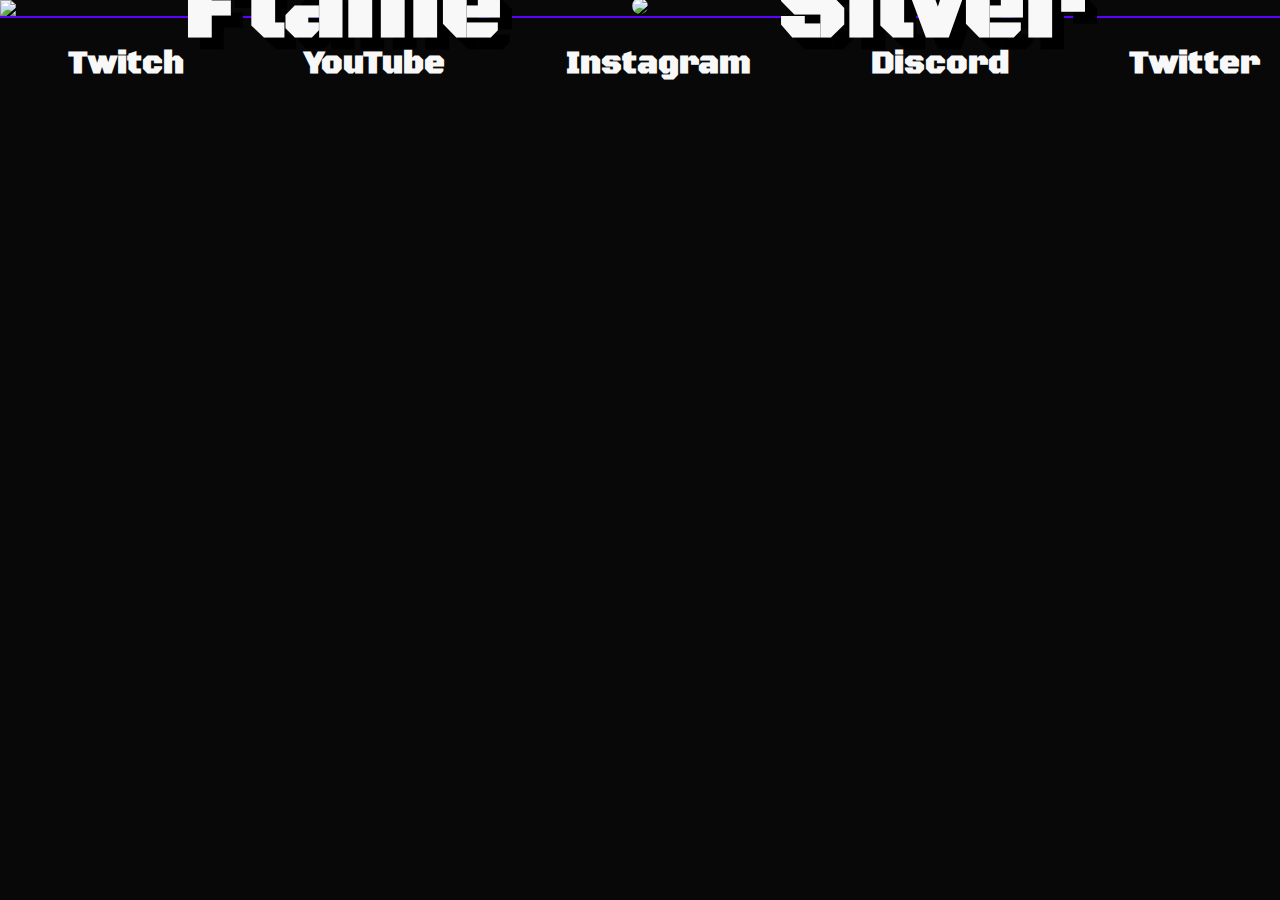
==== index.html @ b85b8277 "Add files via upload" ====
<!DOCTYPE html>
<html>
<head>
  <link rel="stylesheet" type="text/css" href="styleSheet.css">
  <title>FlameSilver - Links</title>
</head>

<body>
  <div class="wrapper">

    <div class="banner">
      <img src="images/cover.jpg" id="cover"></img>
      <div class="logoDiv"><img src="images/logo.png" id="logo"></img></div>
      <div class="logoName" id="name1"><h1>Flame</h1></div>
      <div class="logoName" id="name2"><h1>Silver</h1></div>
    </div>

    <ul class="linkList">
      <li id="twitch"><a href="https://twitch.tv/flamesilverx" target="_blank"><h1 class="hLink">Twitch</h1></a></li>
      <li id="youTube"><a href="https://www.youtube.com/user/xXFlameSilverXx" target="_blank"><h1 class="hLink">YouTube</h1></a></li>
      <li id="instagram"><a href="https://instagram.com/flamesilverx" target="_blank"><h1 class="hLink">Instagram</h1></a></li>
      <li id="discord"><a href="https://discord.gg/jdPeAHR" target="_blank"><h1 class="hLink">Discord</h1></a></li>
      <li id="twitter"><a href="https://twitter.com/FlameSilverX" target="_blank"><h1 class="hLink">Twitter</h1></a></li>
    </ul>

  </div>
</body>
</html>
---- styleSheet.css ----
@import url('https://fonts.googleapis.com/css?family=Black+Ops+One&display=swap');

body {
	background: none repeat scroll 0 0 #080808;
	margin:0px;
	padding:0px;
	color: #F8F8F8;

}

h1 {
	font-family: "Black Ops One";
	margin: 5px 0px 5px 0px;
}

p {
	padding-left: 20px;
}

a {
	color: inherit;
	text-decoration: none;
}

@media screen and (min-width: 1000px) {
	a {
		transition: text-shadow .3s;
	}
	a:hover {
		text-shadow: 0em .25em .3em #01ff5a;
	}
}


li {
	margin: 0;
	padding: 5px 0 5px 48px;
	list-style: none;
	background-repeat: no-repeat;
	background-position: left center;
	background-size: 40px;
}

/*Class Styles*/

	/*Banner Styles*/
		.banner {
		  position: relative;
		  text-align: center;
		  width: 100%;
		  margin: 0;
		  display: flex;
			border-bottom: 2px solid #5a01ff;
		}

		.logoDiv {
		  position: absolute;
		  width: 40%;
		  top: 50%;
		  left: 50%;
		  margin-right: -50%;
		  transform: translate(-50%, -50%);
		}

		.logoName{
		  position: absolute;
		  padding: 0px 10px 0px 10px;
		  font-size: 3em;
			text-shadow: .25em .25em black;
		  top: 50%;

		}
	/*END Banner Styles*/

	/*Link Styles*/
		.linkList {
			list-style: none;
			padding: 20px 40px 0px 40px;
			display: flex;
			justify-content: space-between;
		}

		.hLink {
			font-size: 3em;
		}
	/*END Link Styles*/

/*END Class Styles*/

/*ID Styles*/

	/*Banner Styles*/
		#cover {
		  position: relative;
		  width: 100%;
		}

		#logo {
		  postion: relative;
		  width: 40%;
		  border-radius: 50%;
		}

		#name1 {
		  left: 40%;
		  transform: translate(-100%, -50%);
		}

		#name2 {
		  left: 60%;
		  transform: translate(0%, -50%);
		}
	/*END Banner Styles*/


	#twitch {
		background-image: url("images/twitch.png");
		flex: 1;
		flex-basis: 0;
		flex-grow: 0;
	}

	#youTube {
		background-image: url("images/youtube.png");
		flex-grow: 0;
		flex-shrink: 10;
	}

	#instagram {
		background-image: url("images/instagram.png");
		flex-grow: 0;
	}

	#discord {
		background-image: url("images/discord.png");
		flex-grow: 0;
	}

	#twitter {
		background-image: url("images/twitter.png");
		flex-grow: 0;
	}
/*END ID Styles*/

@media screen and (max-width: 1500px) {
	.hLink {
		font-size: 2em;
	}

	.linkList {
		padding: 0px 20px 0px 20px;
	}
}

@media screen and (max-width: 1000px) {
	.hLink {
		font-size: 3em;
	}

	.linkList {
		flex-direction: column;
		align-items: center;
	}
	.logoName {
		font-size: 1em;
	}
	a {
		text-shadow: .25em .25em .3em #01ff5a;
	}
}

@media screen and (min-width: 650px) and (max-width: 1000px) {
	.logoName {
		font-size: 2em;
	}
	.hLink {
		font-size: 5em;
	}
}
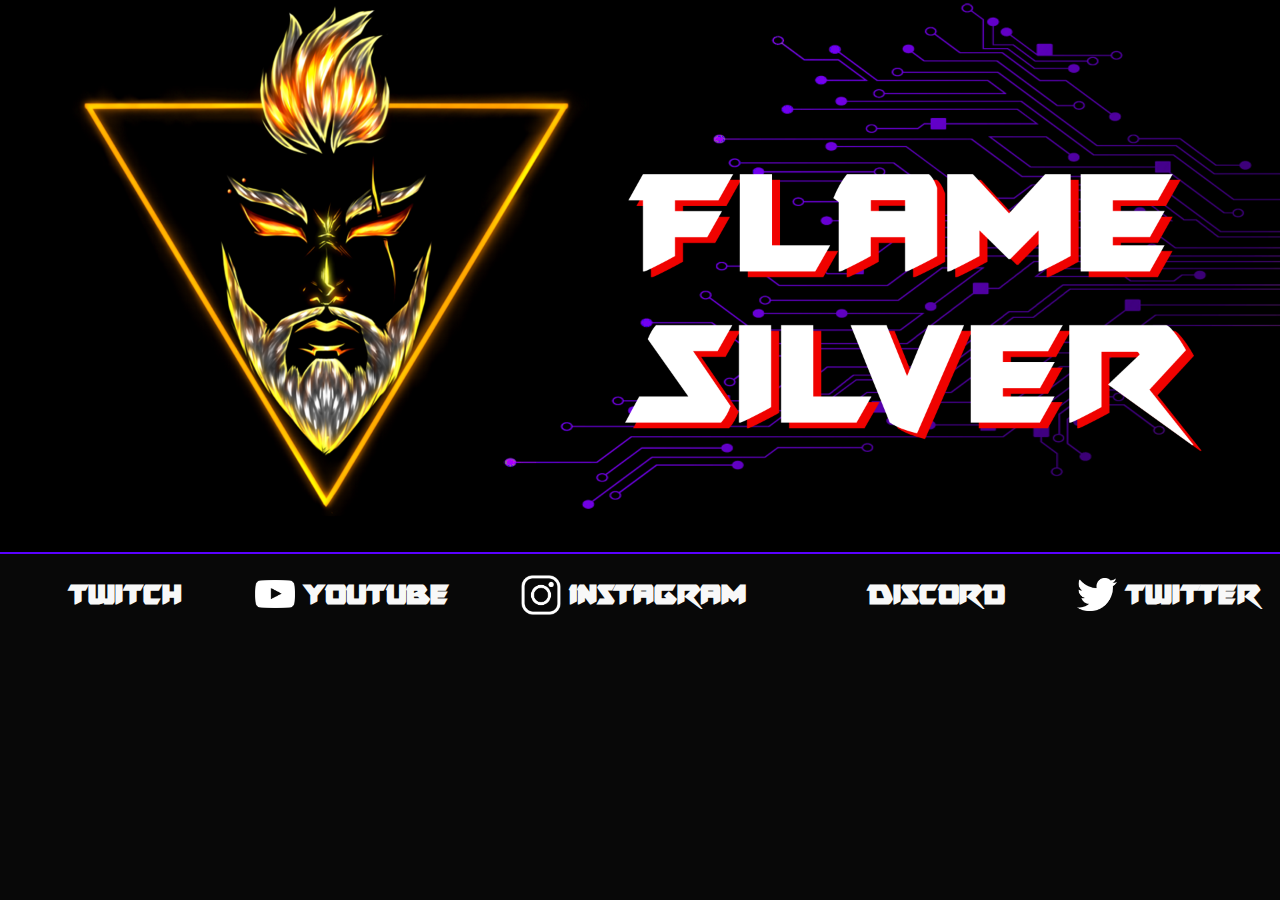
==== commit 0ce0a3de: "Add files via upload" ====
--- a/index.html
+++ b/index.html
@@ -9,10 +9,7 @@
   <div class="wrapper">
 
     <div class="banner">
-      <img src="images/cover.jpg" id="cover"></img>
-      <div class="logoDiv"><img src="images/logo.png" id="logo"></img></div>
-      <div class="logoName" id="name1"><h1>Flame</h1></div>
-      <div class="logoName" id="name2"><h1>Silver</h1></div>
+      <img src="images/cover.png" id="cover"></img>
     </div>
 
     <ul class="linkList">
--- a/styleSheet.css
+++ b/styleSheet.css
@@ -1,4 +1,7 @@
-@import url('https://fonts.googleapis.com/css?family=Black+Ops+One&display=swap');
+@font-face{
+	font-family: 'skirmisher';
+	src: url('skirmisher.ttf') format('truetype');
+}
 
 body {
 	background: none repeat scroll 0 0 #080808;
@@ -9,7 +12,7 @@
 }
 
 h1 {
-	font-family: "Black Ops One";
+	font-family: "skirmisher";
 	margin: 5px 0px 5px 0px;
 }
 
@@ -20,15 +23,11 @@
 a {
 	color: inherit;
 	text-decoration: none;
+	transition: text-shadow .3s;
 }
 
-@media screen and (min-width: 1000px) {
-	a {
-		transition: text-shadow .3s;
-	}
-	a:hover {
-		text-shadow: 0em .25em .3em #01ff5a;
-	}
+a:hover {
+	text-shadow: 0em .4em .3em #f00200;
 }
 
 
@@ -121,13 +120,13 @@
 	}
 
 	#youTube {
-		background-image: url("images/youtube.png");
+		background-image: url("images/you.png");
 		flex-grow: 0;
 		flex-shrink: 10;
 	}
 
 	#instagram {
-		background-image: url("images/instagram.png");
+		background-image: url("images/gram.png");
 		flex-grow: 0;
 	}
 
@@ -137,7 +136,7 @@
 	}
 
 	#twitter {
-		background-image: url("images/twitter.png");
+		background-image: url("images/twit.png");
 		flex-grow: 0;
 	}
 /*END ID Styles*/
@@ -164,9 +163,6 @@
 	.logoName {
 		font-size: 1em;
 	}
-	a {
-		text-shadow: .25em .25em .3em #01ff5a;
-	}
 }
 
 @media screen and (min-width: 650px) and (max-width: 1000px) {
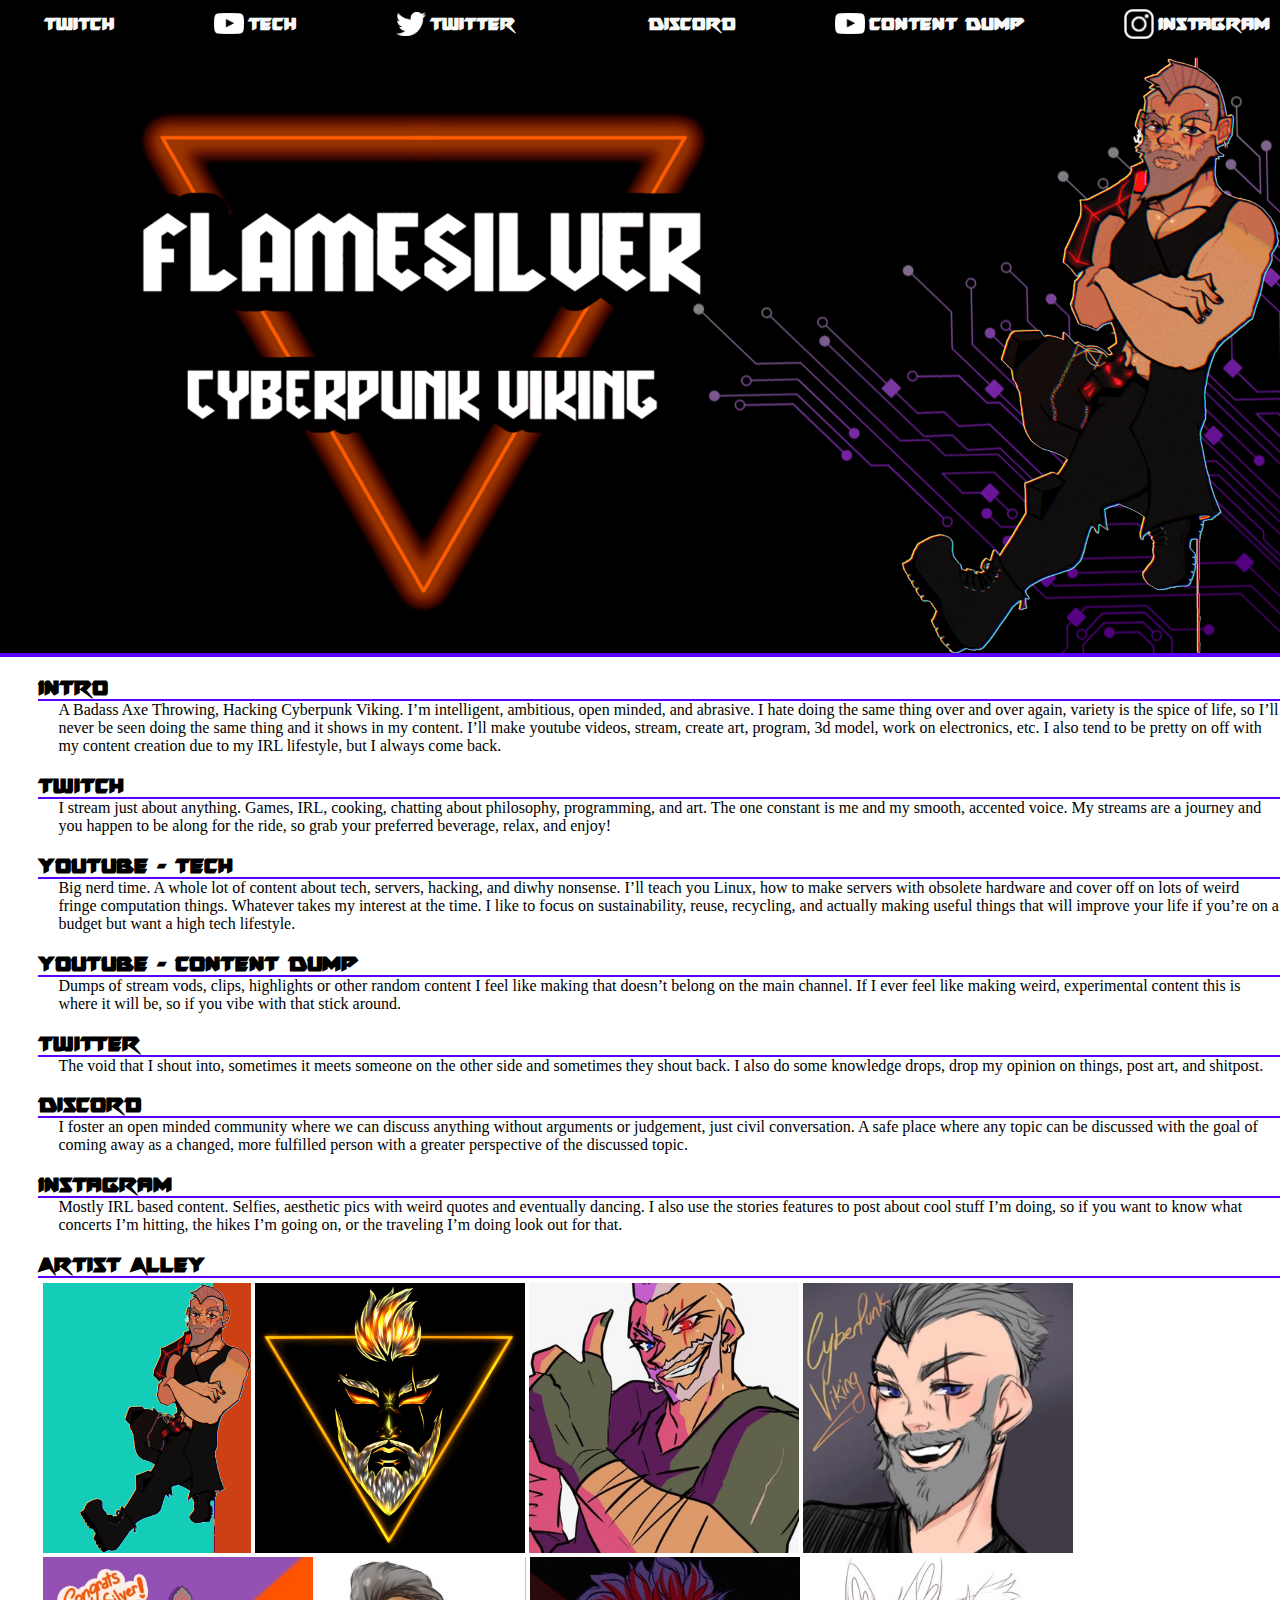
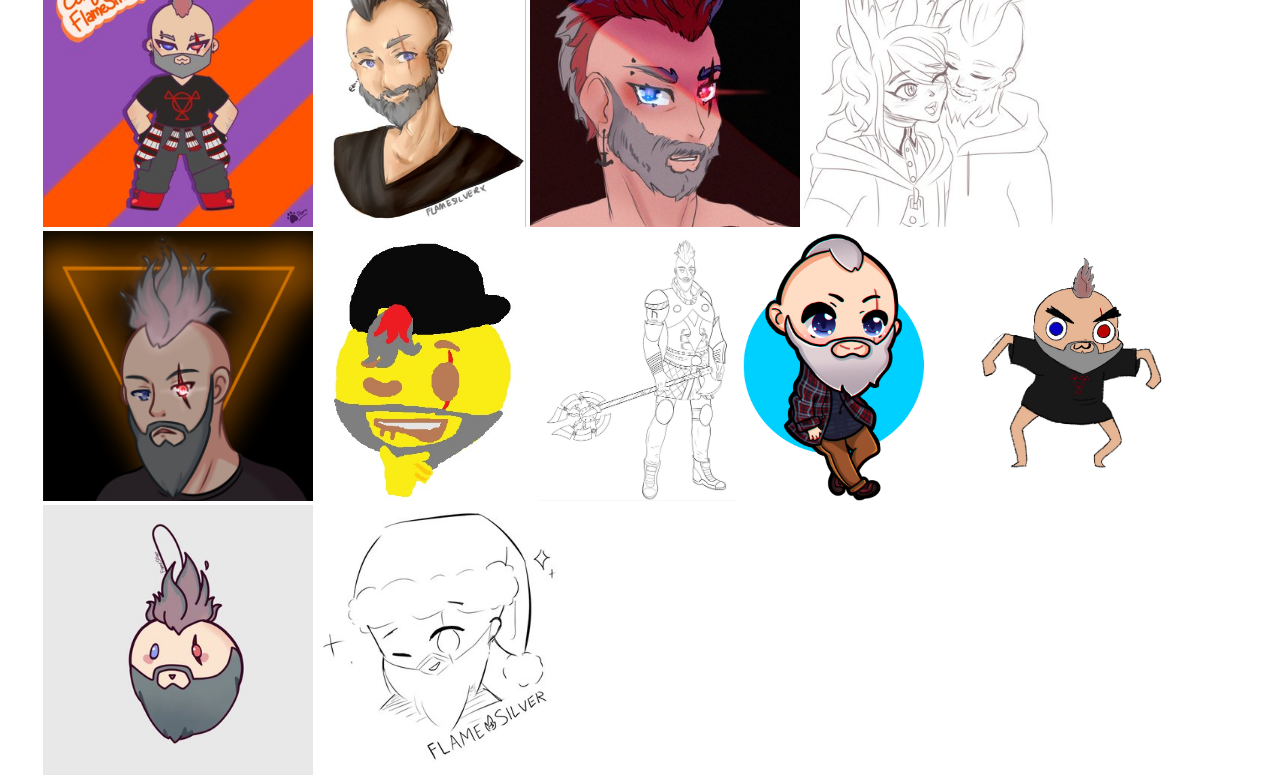
==== commit 8ee3ab22: "Add files via upload" ====
--- a/index.html
+++ b/index.html
@@ -1,25 +1,128 @@
-<!DOCTYPE html>
-<html>
 <head>
-  <link rel="stylesheet" type="text/css" href="styleSheet.css">
-  <title>FlameSilver - Links</title>
+    <link rel="stylesheet" type="text/css" href="styleSheet.css">
+    <script type="text/javascript">
+        (function(a,b){if(/(android|bb\d+|meego).+mobile|avantgo|bada\/|blackberry|blazer|compal|elaine|fennec|hiptop|iemobile|ip(hone|od)|iris|kindle|lge |maemo|midp|mmp|mobile.+firefox|netfront|opera m(ob|in)i|palm( os)?|phone|p(ixi|re)\/|plucker|pocket|psp|series(4|6)0|symbian|treo|up\.(browser|link)|vodafone|wap|windows ce|xda|xiino/i.test(a)||/1207|6310|6590|3gso|4thp|50[1-6]i|770s|802s|a wa|abac|ac(er|oo|s\-)|ai(ko|rn)|al(av|ca|co)|amoi|an(ex|ny|yw)|aptu|ar(ch|go)|as(te|us)|attw|au(di|\-m|r |s )|avan|be(ck|ll|nq)|bi(lb|rd)|bl(ac|az)|br(e|v)w|bumb|bw\-(n|u)|c55\/|capi|ccwa|cdm\-|cell|chtm|cldc|cmd\-|co(mp|nd)|craw|da(it|ll|ng)|dbte|dc\-s|devi|dica|dmob|do(c|p)o|ds(12|\-d)|el(49|ai)|em(l2|ul)|er(ic|k0)|esl8|ez([4-7]0|os|wa|ze)|fetc|fly(\-|_)|g1 u|g560|gene|gf\-5|g\-mo|go(\.w|od)|gr(ad|un)|haie|hcit|hd\-(m|p|t)|hei\-|hi(pt|ta)|hp( i|ip)|hs\-c|ht(c(\-| |_|a|g|p|s|t)|tp)|hu(aw|tc)|i\-(20|go|ma)|i230|iac( |\-|\/)|ibro|idea|ig01|ikom|im1k|inno|ipaq|iris|ja(t|v)a|jbro|jemu|jigs|kddi|keji|kgt( |\/)|klon|kpt |kwc\-|kyo(c|k)|le(no|xi)|lg( g|\/(k|l|u)|50|54|\-[a-w])|libw|lynx|m1\-w|m3ga|m50\/|ma(te|ui|xo)|mc(01|21|ca)|m\-cr|me(rc|ri)|mi(o8|oa|ts)|mmef|mo(01|02|bi|de|do|t(\-| |o|v)|zz)|mt(50|p1|v )|mwbp|mywa|n10[0-2]|n20[2-3]|n30(0|2)|n50(0|2|5)|n7(0(0|1)|10)|ne((c|m)\-|on|tf|wf|wg|wt)|nok(6|i)|nzph|o2im|op(ti|wv)|oran|owg1|p800|pan(a|d|t)|pdxg|pg(13|\-([1-8]|c))|phil|pire|pl(ay|uc)|pn\-2|po(ck|rt|se)|prox|psio|pt\-g|qa\-a|qc(07|12|21|32|60|\-[2-7]|i\-)|qtek|r380|r600|raks|rim9|ro(ve|zo)|s55\/|sa(ge|ma|mm|ms|ny|va)|sc(01|h\-|oo|p\-)|sdk\/|se(c(\-|0|1)|47|mc|nd|ri)|sgh\-|shar|sie(\-|m)|sk\-0|sl(45|id)|sm(al|ar|b3|it|t5)|so(ft|ny)|sp(01|h\-|v\-|v )|sy(01|mb)|t2(18|50)|t6(00|10|18)|ta(gt|lk)|tcl\-|tdg\-|tel(i|m)|tim\-|t\-mo|to(pl|sh)|ts(70|m\-|m3|m5)|tx\-9|up(\.b|g1|si)|utst|v400|v750|veri|vi(rg|te)|vk(40|5[0-3]|\-v)|vm40|voda|vulc|vx(52|53|60|61|70|80|81|83|85|98)|w3c(\-| )|webc|whit|wi(g |nc|nw)|wmlb|wonu|x700|yas\-|your|zeto|zte\-/i.test(a.substr(0,4)))window.location=b})(navigator.userAgent||navigator.vendor||window.opera,'mobile.html');
+
+        let carouselStates = [];
+
+        function initCarousel(carousel) {
+          let carInd = carouselStates.length;
+
+          var modal = carousel.getElementsByClassName('modal')[0];
+          var modalContent = modal.getElementsByClassName('modal-content')[0];
+
+          var imgs = carousel.getElementsByClassName('preview-img');
+          var modalImg = modal.getElementsByClassName("modal-img")[0];
+          var captionText = modal.getElementsByClassName("caption")[0];
+          carouselStates.push({"imgInd": 0, "imgs": imgs});
+
+          for(var j = 0; j < imgs.length; j++) {
+            let tmpSrc = imgs[j].src;
+            let tmpAlt = imgs[j].alt;
+            let tmp = j;
+            imgs[j].onclick = function() {
+              document.getElementsByTagName("body")[0].style.overflow = "hidden";
+              carouselStates[carInd].imgInd = tmp;
+              modalImg.src = tmpSrc;
+              captionText.innerHTML = tmpAlt;
+              modal.style.display = "flex";
+          }
+          }
+
+          var left = modal.getElementsByClassName("left")[0];
+          var right = modal.getElementsByClassName("right")[0];
+
+          // When the user clicks on <span> (x), close the modal
+          modalContent.onclick = function() {
+            document.getElementsByTagName("body")[0].style.overflow = "auto";
+            modal.style.display = "none";
+          };
+
+          left.onclick = function() {
+            let { imgInd, imgs } = carouselStates[carInd];
+            if(--imgInd < 0)
+              imgInd = imgs.length - 1;
+            modalImg.src = imgs[imgInd].src;
+            captionText.innerHTML = imgs[imgInd].alt;
+            carouselStates[carInd].imgInd = imgInd;
+          }
+
+          right.onclick = function() {
+            let { imgInd, imgs } = carouselStates[carInd];
+            if(++imgInd >= imgs.length)
+              imgInd = 0;
+            modalImg.src = imgs[imgInd].src;
+            captionText.innerHTML = imgs[imgInd].alt;
+            carouselStates[carInd].imgInd = imgInd;
+          }
+          return carInd;
+        }
+
+
+        window.onload = function() { // add window.onload here and set it euqal to a function
+          let carousels = document.getElementsByClassName("carousel");
+          for(var i = 0; i < carousels.length; i++) {
+            initCarousel(carousels[i]);
+          }
+        }
+    </script>
+    <link rel="icon" href="images/icon.png">
+    <title>FlameSilver</title>
+    <meta name="description" content="Twitch TV and YouTube content creator, vibing, playing with cool tech, and occasionally getting a little philosophical and having thought provoking conversations.">
+    <meta name="keywords" content="twitch, youtube, technology, streamers, flamesilver, flamesilverx, flame, silver, tech support, podcast, linux, games, viking, digital">
 </head>
 
 <body>
-  <div class="wrapper">
+    <ul class="linkList">
+      <li id="twitch"><a href="https://twitch.tv/flamesilverx" target="_blank"><h1 class="hLink">Twitch</h1></a></li>
+      <li id="youTube"><a href="https://www.youtube.com/user/xXFlameSilverXx" target="_blank"><h1 class="hLink">Tech</h1></a></li>
+      <li id="twitter"><a href="https://twitter.com/FlameSilver" target="_blank"><h1 class="hLink">Twitter</h1></a></li>
+      <li id="discord"><a href="https://discord.gg/jdPeAHR" target="_blank"><h1 class="hLink">Discord</h1></a></li>
+      <li id="youTube"><a href="https://www.youtube.com/user/xXFlameSilverXx" target="_blank"><h1 class="hLink">Content Dump</h1></a></li>
+      <li id="instagram"><a href="https://instagram.com/flamesilverx" target="_blank"><h1 class="hLink">Instagram</h1></a></li>
+    </ul>
+
 
     <div class="banner">
-      <img src="images/cover.png" id="cover"></img>
+      <img id="cover" src="images/banner.png"></img>
     </div>
 
-    <ul class="linkList">
-      <li id="twitch"><a href="https://twitch.tv/flamesilverx" target="_blank"><h1 class="hLink">Twitch</h1></a></li>
-      <li id="youTube"><a href="https://www.youtube.com/user/xXFlameSilverXx" target="_blank"><h1 class="hLink">YouTube</h1></a></li>
-      <li id="instagram"><a href="https://instagram.com/flamesilverx" target="_blank"><h1 class="hLink">Instagram</h1></a></li>
-      <li id="discord"><a href="https://discord.gg/jdPeAHR" target="_blank"><h1 class="hLink">Discord</h1></a></li>
-      <li id="twitter"><a href="https://twitter.com/FlameSilverX" target="_blank"><h1 class="hLink">Twitter</h1></a></li>
-    </ul>
 
-  </div>
+    <div class="content">
+        <h2>Intro</h2><p>A Badass Axe Throwing, Hacking Cyberpunk Viking. I’m intelligent, ambitious, open minded, and abrasive. I hate doing the same thing over and over again, variety is the spice of life, so I’ll never be seen doing the same thing and it shows in my content. I’ll make youtube videos, stream, create art, program, 3d model, work on electronics, etc. I also tend to be pretty on off with my content creation due to my IRL lifestyle, but I always come back.</p>
+        <h2>Twitch</h2><p>I stream just about anything. Games, IRL, cooking, chatting about philosophy, programming, and art. The one constant is me and my smooth, accented voice. My streams are a journey and you happen to be along for the ride, so grab your preferred beverage, relax, and enjoy!</p>
+        <h2>Youtube - Tech</h2><p>Big nerd time. A whole lot of content about tech, servers, hacking, and diwhy nonsense. I’ll teach you Linux, how to make servers with obsolete hardware and cover off on lots of weird fringe computation things. Whatever takes my interest at the time. I like to focus on sustainability, reuse, recycling, and actually making useful things that will improve your life if you’re on a budget but want a high tech lifestyle.</p>
+        <h2>Youtube - Content Dump</h2><p>Dumps of stream vods, clips, highlights or other random content I feel like making that doesn’t belong on the main channel. If I ever feel like making weird, experimental content this is where it will be, so if you vibe with that stick around.</p>
+        <h2>Twitter</h2><p>The void that I shout into, sometimes it meets someone on the other side and sometimes they shout back. I also do some knowledge drops, drop my opinion on things, post art, and shitpost. </p>
+        <h2>Discord</h2><p>I foster an open minded community where we can discuss anything without arguments or judgement, just civil conversation. A safe place where any topic can be discussed with the goal of coming away as a changed, more fulfilled person with a greater perspective of the discussed topic.</p>
+        <h2>Instagram</h2><p>Mostly IRL based content. Selfies, aesthetic pics with weird quotes and eventually dancing. I also use the stories features to post about cool stuff I’m doing, so if you want to know what concerts I’m hitting, the hikes I’m going on, or the traveling I’m doing look out for that.
+</p>
+        <h2>Artist Alley</h2>
+
+            <div class="carousel" style="">
+
+              <img class="preview-img" src="images/ArtAlley/walllean.png" alt="<a href=https://twitter.com/StarryArt__/ target=_blank>@StarryArt__</a>"/>
+              <img class="preview-img" src="images/ArtAlley/LevoBG.png" alt="<a href=https://twitter.com/Levenris/ target=_blank>@Levenris</a>"/>
+              <img class="preview-img" src="images/ArtAlley/thumbsup.jpg" alt="<a href=https://twitter.com/ZSA206/ target=_blank>@ZSA206</a>"/>
+              <img class="preview-img" src="images/ArtAlley/sidelookcalm.jpg" alt="<a href=https://twitter.com/AngryTas/ target=_blank>@AngryTas</a>"/>
+              <img class="preview-img" src="images/ArtAlley/darichibi.jpg" alt="<a href=https://twitter.com/DariRuuPom/ target=_blank>@DariRuuPom</a>"/>
+              <img class="preview-img" src="images/ArtAlley/fern.jpg" alt="<a href=https://twitter.com/Fern_Airesu/ target=_blank>@Fern_Airesu</a>"/>
+              <img class="preview-img" src="images/ArtAlley/sidelookhalfangry.jpg" alt="<a href=https://twitter.com/YashaOni_VT/ target=_blank>@YashaOni_VT</a>"/>
+              <img class="preview-img" src="images/ArtAlley/dashi&flame.jpg" alt="<a href=https://twitter.com/DashiPants/ target=_blank>@DashiPants</a>"/>
+              <img class="preview-img" src="images/ArtAlley/mugshotfx.png" alt="<a href=https://twitter.com/grimmlinng/ target=_blank>@grimmlinng</a>"/>
+              <img class="preview-img" src="images/ArtAlley/fluckboisilver.jpg" alt="<a href=https://twitter.com/DariRuuPom/ target=_blank>@DariRuuPom</a>"/>
+              <img class="preview-img" src="images/ArtAlley/battlemode.jpg" alt="<a href=https://twitter.com/InfernoNeko/ target=_blank>@InfernoNeko</a>"/>
+              <img class="preview-img" src="images/ArtAlley/chibibluewhite.png" alt="<a href=https://twitter.com/Seirenna/ target=_blank>@Seirenna</a>"/>
+              <img class="preview-img" src="images/ArtAlley/gremlin.jpg" alt="<a href=https://twitter.com/zia_vt/ target=_blank>@zia_vt</a>"/>
+              <img class="preview-img" src="images/ArtAlley/keychain.jpg" alt="<a href=https://twitter.com/DariRuuPom/ target=_blank>@DariRuuPom</a>"/>
+              <img class="preview-img" src="images/ArtAlley/santa.jpg" alt="<a href=https://twitter.com/AureaTsukai/ target=_blank>@AureaTsukai</a>"/>
+
+              <div class="modal">
+                <div class="modal-content"><img class="modal-img"/></div>
+                <div class="left"><</div>
+                <div class="caption"></div>
+                <div class="right">></div>
+              </div>
+            </div>
+    </div>
 </body>
-</html>
--- a/styleSheet.css
+++ b/styleSheet.css
@@ -4,11 +4,18 @@
 }
 
 body {
-	background: none repeat scroll 0 0 #080808;
+	background: none repeat scroll 0 0 white;
 	margin:0px;
 	padding:0px;
+	color: black;
+
+}
+
+ul {
+	background: black;
 	color: #F8F8F8;
-
+	position: sticky;
+	top: 0;
 }
 
 h1 {
@@ -16,7 +23,15 @@
 	margin: 5px 0px 5px 0px;
 }
 
+h2 {
+	font-family: "skirmisher";
+	margin-bottom: 0px;
+	border-bottom: 2px solid #5a01ff;
+
+}
+
 p {
+	margin-top: 0px;
 	padding-left: 20px;
 }
 
@@ -30,10 +45,9 @@
 	text-shadow: 0em .4em .3em #f00200;
 }
 
-
 li {
 	margin: 0;
-	padding: 5px 0 5px 48px;
+	padding: 5px 0 5px 34px;
 	list-style: none;
 	background-repeat: no-repeat;
 	background-position: left center;
@@ -44,47 +58,34 @@
 
 	/*Banner Styles*/
 		.banner {
-		  position: relative;
-		  text-align: center;
-		  width: 100%;
-		  margin: 0;
-		  display: flex;
-			border-bottom: 2px solid #5a01ff;
-		}
-
-		.logoDiv {
-		  position: absolute;
-		  width: 40%;
-		  top: 50%;
-		  left: 50%;
-		  margin-right: -50%;
-		  transform: translate(-50%, -50%);
-		}
-
-		.logoName{
-		  position: absolute;
-		  padding: 0px 10px 0px 10px;
-		  font-size: 3em;
-			text-shadow: .25em .25em black;
-		  top: 50%;
-
-		}
+			position: relative;
+			z-index: 0;
+			width: 100%;
+			margin: 0px 0px 0px 0px;
+			padding-bottom: 0px;
+			border: 0px 0px 0px 0px;
+			border-bottom: 4px solid #5a01ff;
+		}
+
 	/*END Banner Styles*/
+
+	.content {
+		padding-left: 3%;
+	}
 
 	/*Link Styles*/
 		.linkList {
 			list-style: none;
-			padding: 20px 40px 0px 40px;
+			z-index: 2;
+			padding: 5px 10px 10px 10px;
+			margin: 0 0 0 0;
 			display: flex;
 			justify-content: space-between;
 		}
 
 		.hLink {
-			font-size: 3em;
-		}
-	/*END Link Styles*/
-
-/*END Class Styles*/
+			font-size: 1.25em;
+		}
 
 /*ID Styles*/
 
@@ -93,27 +94,11 @@
 		  position: relative;
 		  width: 100%;
 		}
-
-		#logo {
-		  postion: relative;
-		  width: 40%;
-		  border-radius: 50%;
-		}
-
-		#name1 {
-		  left: 40%;
-		  transform: translate(-100%, -50%);
-		}
-
-		#name2 {
-		  left: 60%;
-		  transform: translate(0%, -50%);
-		}
 	/*END Banner Styles*/
-
 
 	#twitch {
 		background-image: url("images/twitch.png");
+		background-size: 30px auto;
 		flex: 1;
 		flex-basis: 0;
 		flex-grow: 0;
@@ -121,55 +106,136 @@
 
 	#youTube {
 		background-image: url("images/you.png");
-		flex-grow: 0;
-		flex-shrink: 10;
+		background-size: 30px auto;
+		flex-grow: 0;
 	}
 
 	#instagram {
 		background-image: url("images/gram.png");
+		background-size: 30px auto;
 		flex-grow: 0;
 	}
 
 	#discord {
 		background-image: url("images/discord.png");
+		background-size: 30px auto;
 		flex-grow: 0;
 	}
 
 	#twitter {
 		background-image: url("images/twit.png");
+		background-size: 30px auto;
 		flex-grow: 0;
 	}
 /*END ID Styles*/
 
-@media screen and (max-width: 1500px) {
-	.hLink {
-		font-size: 2em;
-	}
-
-	.linkList {
-		padding: 0px 20px 0px 20px;
-	}
-}
-
-@media screen and (max-width: 1000px) {
-	.hLink {
-		font-size: 3em;
-	}
-
-	.linkList {
-		flex-direction: column;
-		align-items: center;
-	}
-	.logoName {
-		font-size: 1em;
-	}
-}
-
-@media screen and (min-width: 650px) and (max-width: 1000px) {
-	.logoName {
-		font-size: 2em;
-	}
-	.hLink {
-		font-size: 5em;
-	}
-}
+.preview-img {
+  height: 30%;
+  max-height: 300px;
+  transition: opacity linear 0.15s;
+}
+
+.preview-img:hover {
+  opacity: 0.7;
+}
+
+.carousel {
+	padding-top: 5px;
+	padding-left: 5px;
+}
+
+/* The Modal (background) */
+.modal {
+  justify-content: space-around;
+  flex-direction: column;
+  display: none;
+  /* Hidden by default */
+  position: fixed;
+  /* Stay in place */
+  z-index: 1;
+  /* Sit on top */
+  left: 0;
+  top: 51px;
+  width: 100%;
+  /* Full width */
+  height: 100%;
+  /* Full height */
+  overflow: hidden;
+  /* Scrollable modals are fucking stupid */
+  background-color: black;
+  /* Fallback color */
+  background-color: rgba(0, 0, 0, 0.9);
+  /* Black w/ opacity */
+}
+
+/* Modal Content (image) */
+.modal-content {
+  margin: auto;
+  display: flex;
+  justify-content: center;
+  align-items: center;
+  height: 80vh;
+  width: 100vw;
+}
+.modal-content .modal-img {
+
+  max-height: 100%;
+}
+
+/* Caption of Modal Image */
+.caption {
+  height: 10%;
+  margin: auto;
+  display: block;
+  text-align: center;
+  color: #ccc;
+  color: lightblue;
+}
+
+/* Add Animation */
+.modal-content,
+.caption {
+  -webkit-animation-name: zoom;
+  -webkit-animation-duration: 0.6s;
+  animation-name: zoom;
+  animation-duration: 0.6s;
+}
+
+@-webkit-keyframes zoom {
+  from {
+    -webkit-transform: scale(0);
+  }
+  to {
+    -webkit-transform: scale(1);
+  }
+}
+@keyframes zoom {
+  from {
+    transform: scale(0.1);
+  }
+  to {
+    transform: scale(1);
+  }
+}
+/* The Close Button */
+.left, .right {
+  position: absolute;
+  color: white;
+  top: 47%;
+  height: 30px;
+  width: 30px;
+  background-color: #F30;
+  border-radius: 500px;
+  cursor: pointer;
+  display: flex;
+  align-items: center;
+  justify-content: center;
+}
+
+.left {
+  left: 35px;
+}
+
+.right {
+  right: 35px;
+}
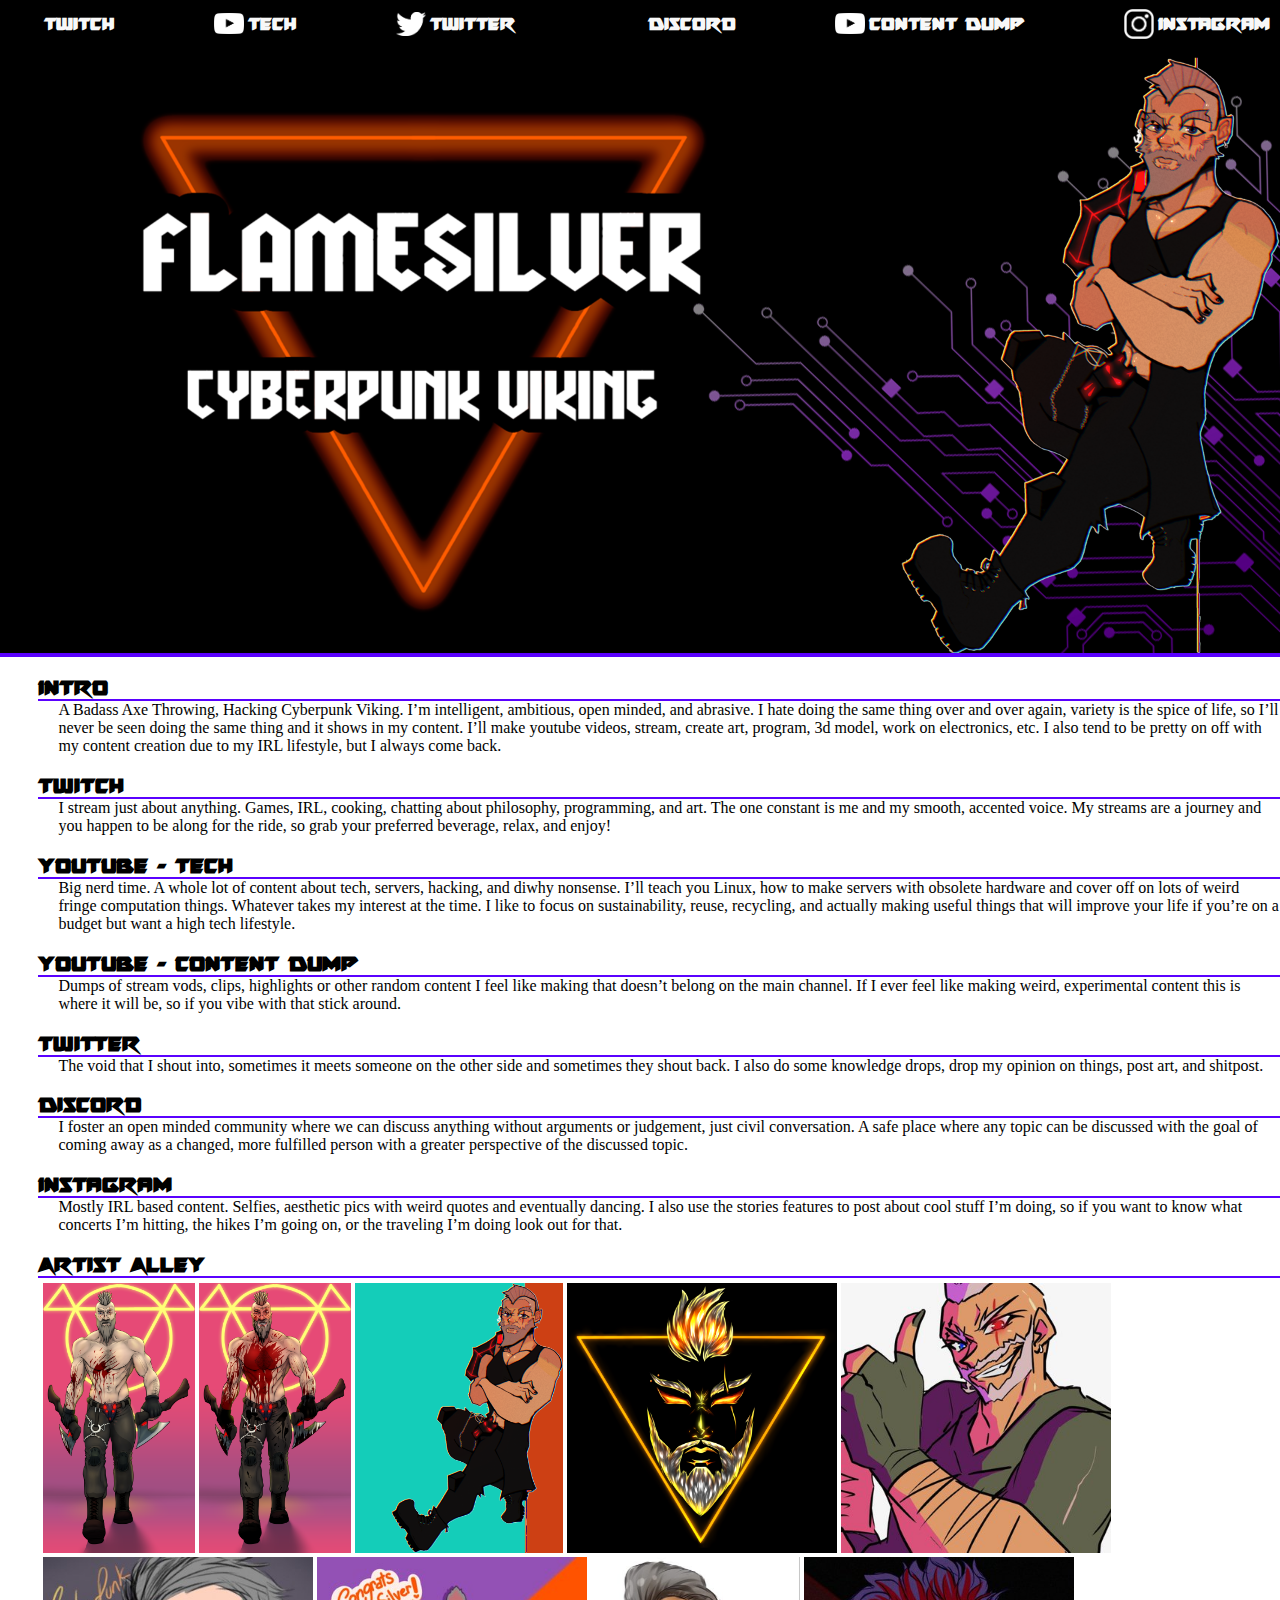
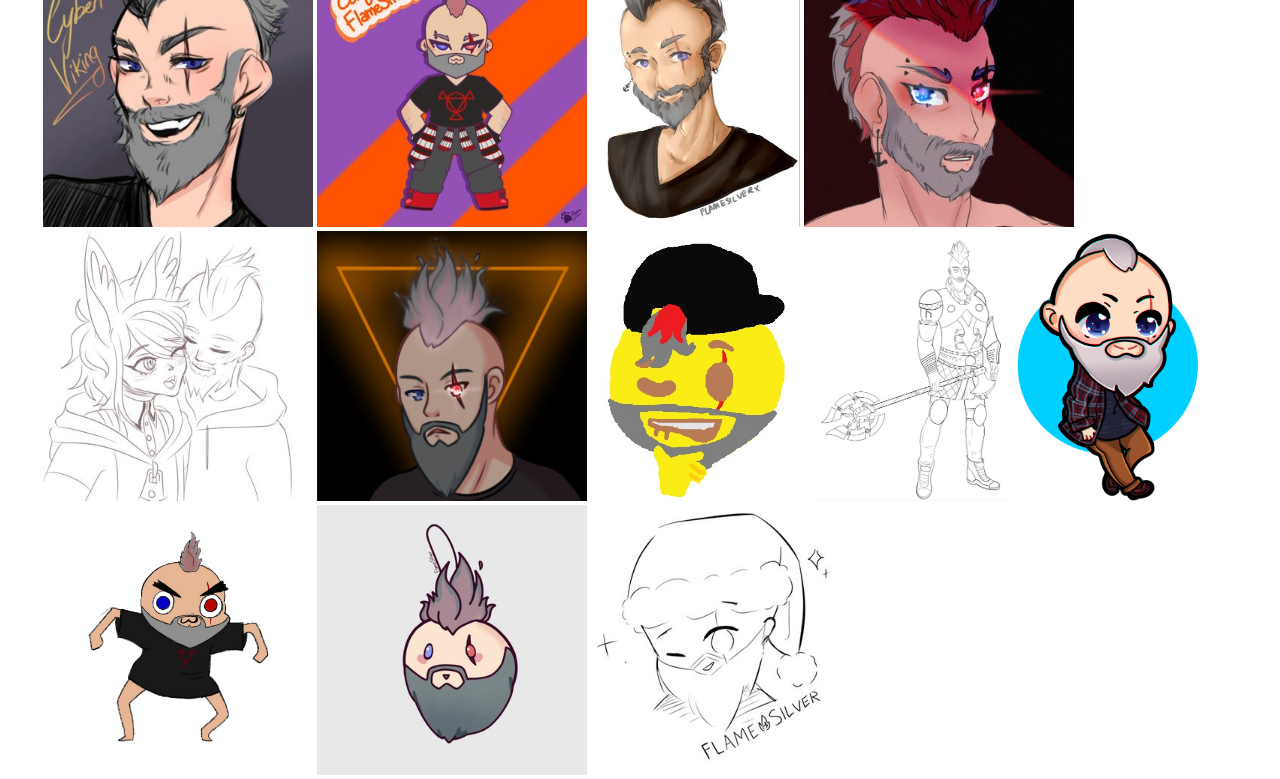
==== commit 29f0bbfa: "Add files via upload" ====
--- a/index.html
+++ b/index.html
@@ -78,7 +78,7 @@
       <li id="youTube"><a href="https://www.youtube.com/user/xXFlameSilverXx" target="_blank"><h1 class="hLink">Tech</h1></a></li>
       <li id="twitter"><a href="https://twitter.com/FlameSilver" target="_blank"><h1 class="hLink">Twitter</h1></a></li>
       <li id="discord"><a href="https://discord.gg/jdPeAHR" target="_blank"><h1 class="hLink">Discord</h1></a></li>
-      <li id="youTube"><a href="https://www.youtube.com/user/xXFlameSilverXx" target="_blank"><h1 class="hLink">Content Dump</h1></a></li>
+      <li id="youTube"><a href="https://www.youtube.com/channel/UCdVinB7Z6Lu7EjvKP7n43NQ" target="_blank"><h1 class="hLink">Content Dump</h1></a></li>
       <li id="instagram"><a href="https://instagram.com/flamesilverx" target="_blank"><h1 class="hLink">Instagram</h1></a></li>
     </ul>
 
@@ -101,6 +101,8 @@
 
             <div class="carousel" style="">
 
+              <img class="preview-img" src="images/ArtAlley/ControlledMarch.png" alt="<a href=https://twitter.com/MST3KMAN target=_blank>@Missingminds</a>"/>
+              <img class="preview-img" src="images/ArtAlley/BerserkMarch.png" alt="<a href=https://twitter.com/MST3KMAN target=_blank>@Missingminds</a>"/>
               <img class="preview-img" src="images/ArtAlley/walllean.png" alt="<a href=https://twitter.com/StarryArt__/ target=_blank>@StarryArt__</a>"/>
               <img class="preview-img" src="images/ArtAlley/LevoBG.png" alt="<a href=https://twitter.com/Levenris/ target=_blank>@Levenris</a>"/>
               <img class="preview-img" src="images/ArtAlley/thumbsup.jpg" alt="<a href=https://twitter.com/ZSA206/ target=_blank>@ZSA206</a>"/>
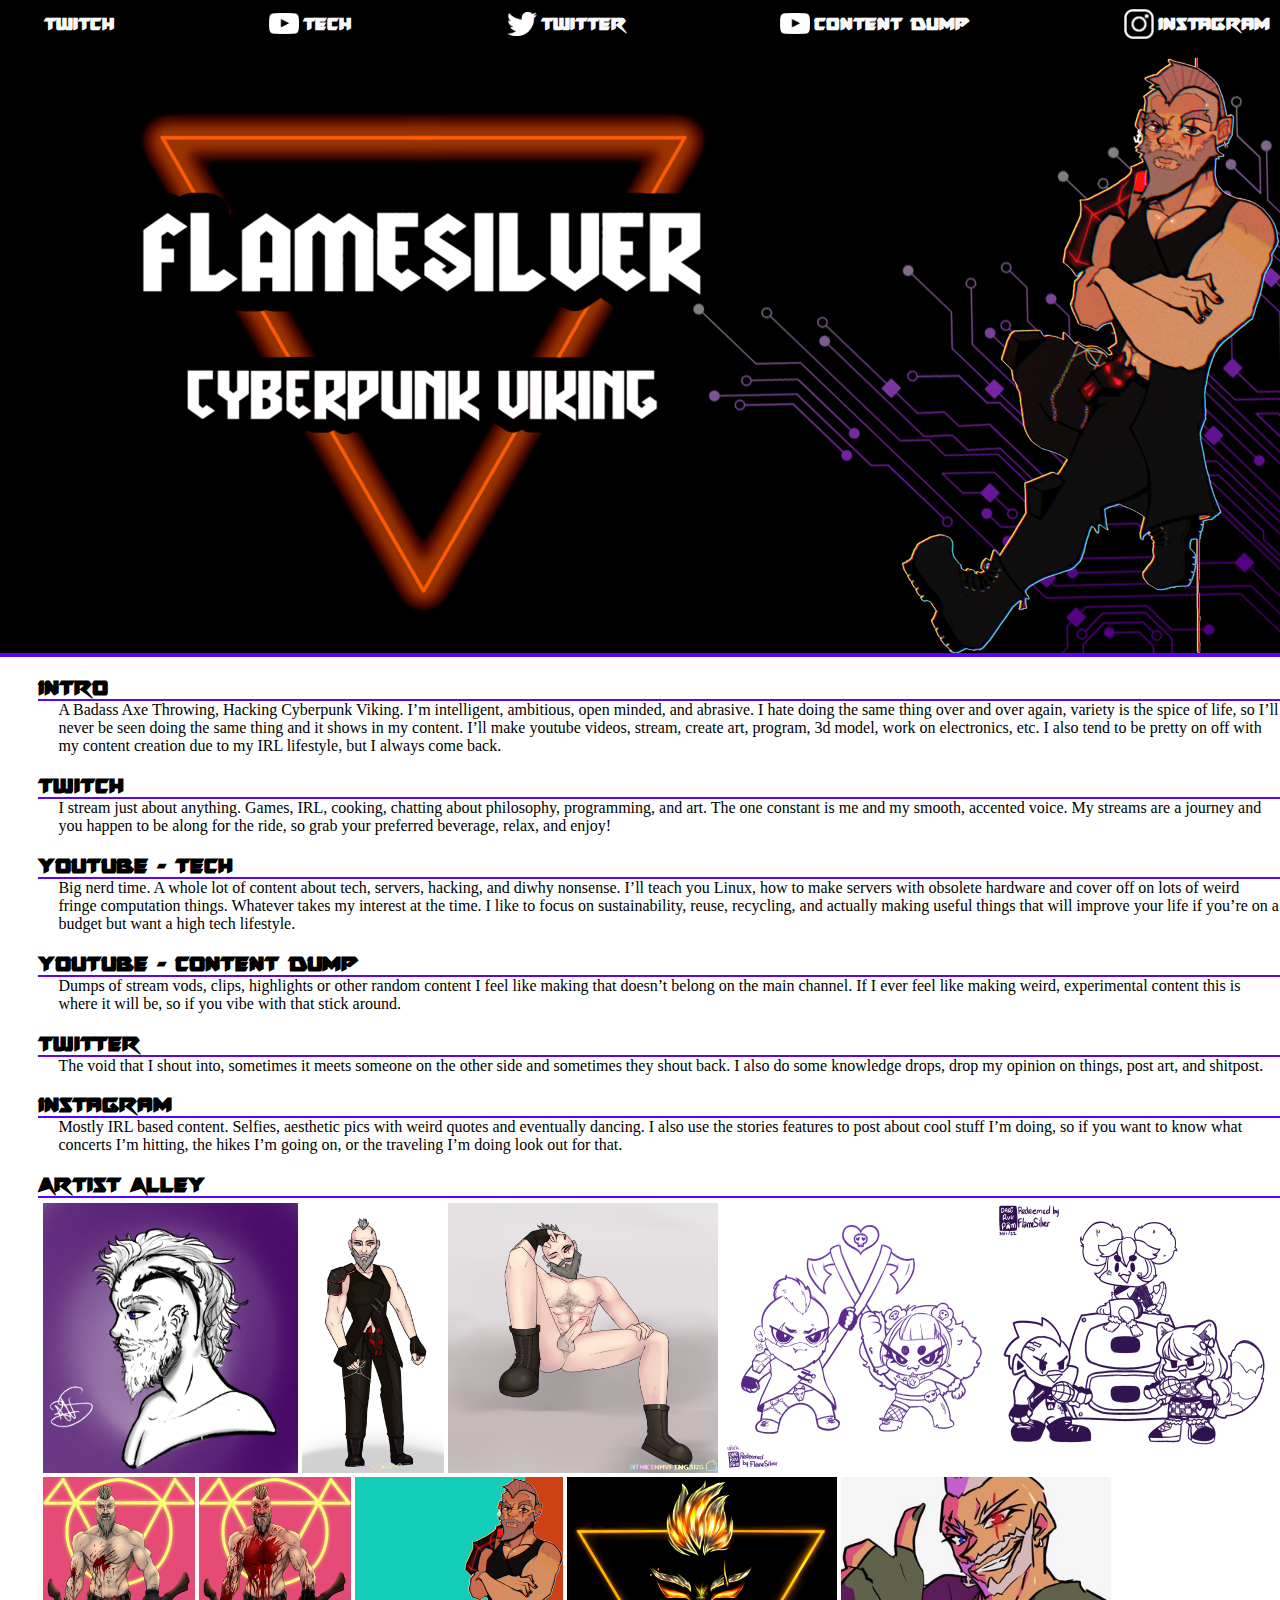
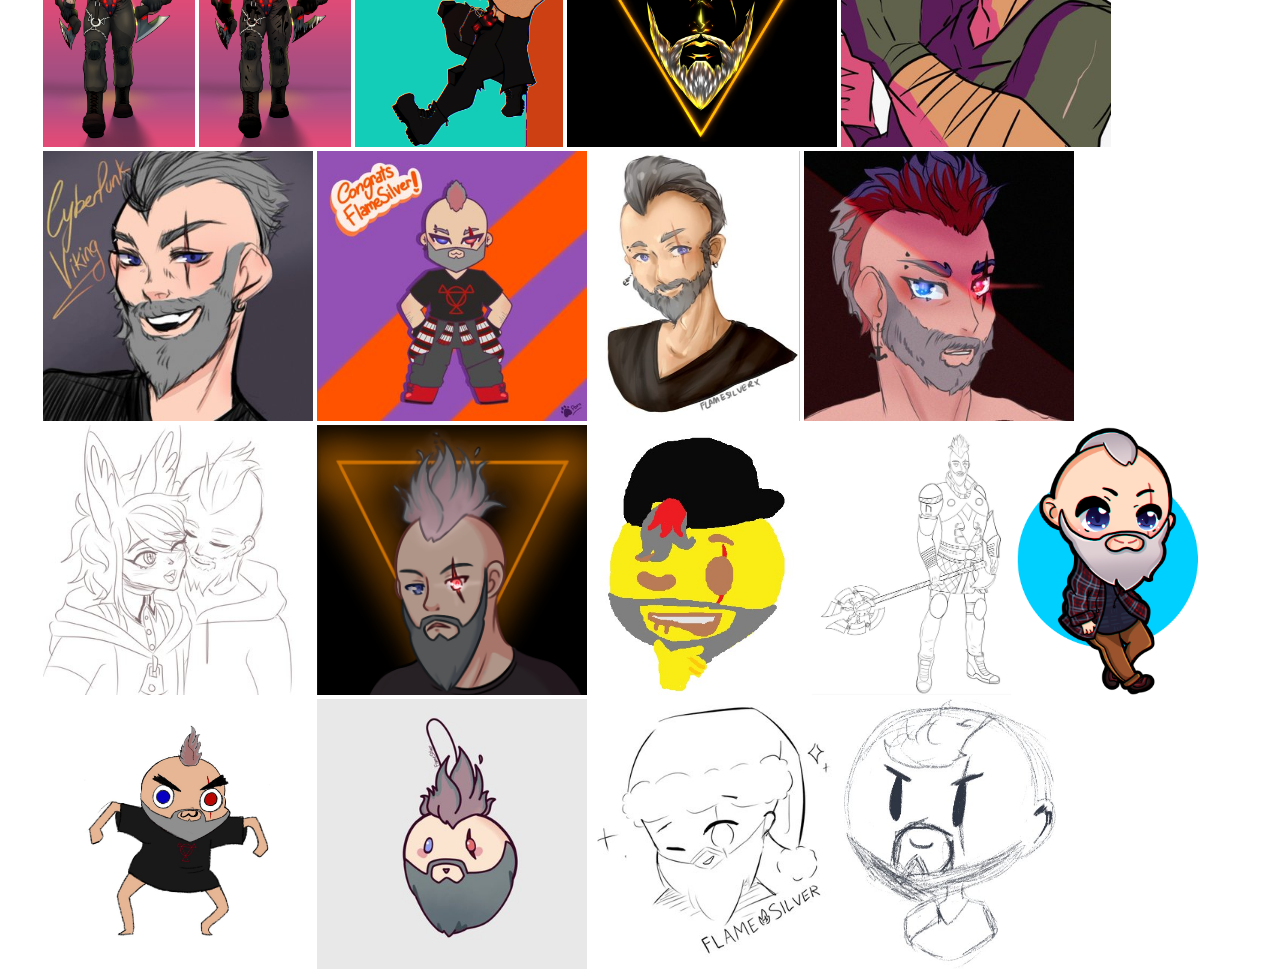
==== commit f2236e42: "Add files via upload" ====
--- a/index.html
+++ b/index.html
@@ -64,7 +64,7 @@
           for(var i = 0; i < carousels.length; i++) {
             initCarousel(carousels[i]);
           }
-        }
+      }
     </script>
     <link rel="icon" href="images/icon.png">
     <title>FlameSilver</title>
@@ -77,7 +77,7 @@
       <li id="twitch"><a href="https://twitch.tv/flamesilverx" target="_blank"><h1 class="hLink">Twitch</h1></a></li>
       <li id="youTube"><a href="https://www.youtube.com/user/xXFlameSilverXx" target="_blank"><h1 class="hLink">Tech</h1></a></li>
       <li id="twitter"><a href="https://twitter.com/FlameSilver" target="_blank"><h1 class="hLink">Twitter</h1></a></li>
-      <li id="discord"><a href="https://discord.gg/jdPeAHR" target="_blank"><h1 class="hLink">Discord</h1></a></li>
+      <!--<li id="discord"><a href="https://discord.gg/jdPeAHR" target="_blank"><h1 class="hLink">Discord</h1></a></li>-->
       <li id="youTube"><a href="https://www.youtube.com/channel/UCdVinB7Z6Lu7EjvKP7n43NQ" target="_blank"><h1 class="hLink">Content Dump</h1></a></li>
       <li id="instagram"><a href="https://instagram.com/flamesilverx" target="_blank"><h1 class="hLink">Instagram</h1></a></li>
     </ul>
@@ -94,15 +94,19 @@
         <h2>Youtube - Tech</h2><p>Big nerd time. A whole lot of content about tech, servers, hacking, and diwhy nonsense. I’ll teach you Linux, how to make servers with obsolete hardware and cover off on lots of weird fringe computation things. Whatever takes my interest at the time. I like to focus on sustainability, reuse, recycling, and actually making useful things that will improve your life if you’re on a budget but want a high tech lifestyle.</p>
         <h2>Youtube - Content Dump</h2><p>Dumps of stream vods, clips, highlights or other random content I feel like making that doesn’t belong on the main channel. If I ever feel like making weird, experimental content this is where it will be, so if you vibe with that stick around.</p>
         <h2>Twitter</h2><p>The void that I shout into, sometimes it meets someone on the other side and sometimes they shout back. I also do some knowledge drops, drop my opinion on things, post art, and shitpost. </p>
-        <h2>Discord</h2><p>I foster an open minded community where we can discuss anything without arguments or judgement, just civil conversation. A safe place where any topic can be discussed with the goal of coming away as a changed, more fulfilled person with a greater perspective of the discussed topic.</p>
-        <h2>Instagram</h2><p>Mostly IRL based content. Selfies, aesthetic pics with weird quotes and eventually dancing. I also use the stories features to post about cool stuff I’m doing, so if you want to know what concerts I’m hitting, the hikes I’m going on, or the traveling I’m doing look out for that.
-</p>
+        <!--<h2>Discord</h2><p>I foster an open minded community where we can discuss anything without arguments or judgement, just civil conversation. A safe place where any topic can be discussed with the goal of coming away as a changed, more fulfilled person with a greater perspective of the discussed topic.</p>-->
+        <h2>Instagram</h2><p>Mostly IRL based content. Selfies, aesthetic pics with weird quotes and eventually dancing. I also use the stories features to post about cool stuff I’m doing, so if you want to know what concerts I’m hitting, the hikes I’m going on, or the traveling I’m doing look out for that.</p>
         <h2>Artist Alley</h2>
 
             <div class="carousel" style="">
 
-              <img class="preview-img" src="images/ArtAlley/ControlledMarch.png" alt="<a href=https://twitter.com/MST3KMAN target=_blank>@Missingminds</a>"/>
-              <img class="preview-img" src="images/ArtAlley/BerserkMarch.png" alt="<a href=https://twitter.com/MST3KMAN target=_blank>@Missingminds</a>"/>
+              <img class="preview-img" src="images/ArtAlley/profile.png" alt="<a href=https://twitter.com/PoutingG/ target=_blank>@Bunny Goddess</a>"/>
+              <img class="preview-img" src="images/ArtAlley/threat.png" alt="<a href=https://twitter.com/INKINMYFING3RS/ target=_blank>@INKINMYFING3RS</a>"/>
+              <img class="preview-img" src="images/ArtAlley/dicksout.png" alt="<a href=https://twitter.com/INKINMYFING3RS/ target=_blank>@INKINMYFING3RS</a>"/>
+              <img class="preview-img" src="images/ArtAlley/axethrowduet.png" alt="<a href=https://twitter.com/DariRuuPom/ target=_blank>@DariRuuPom</a>"/>
+              <img class="preview-img" src="images/ArtAlley/funkin.png" alt="<a href=https://twitter.com/DariRuuPom/ target=_blank>@DariRuuPom</a>"/>
+              <img class="preview-img" src="images/ArtAlley/ControlledMarch.png" alt="<a href=https://twitter.com/MST3KMAN/ target=_blank>@Missingminds</a>"/>
+              <img class="preview-img" src="images/ArtAlley/BerserkMarch.png" alt="<a href=https://twitter.com/MST3KMAN/ target=_blank>@Missingminds</a>"/>
               <img class="preview-img" src="images/ArtAlley/walllean.png" alt="<a href=https://twitter.com/StarryArt__/ target=_blank>@StarryArt__</a>"/>
               <img class="preview-img" src="images/ArtAlley/LevoBG.png" alt="<a href=https://twitter.com/Levenris/ target=_blank>@Levenris</a>"/>
               <img class="preview-img" src="images/ArtAlley/thumbsup.jpg" alt="<a href=https://twitter.com/ZSA206/ target=_blank>@ZSA206</a>"/>
@@ -118,6 +122,7 @@
               <img class="preview-img" src="images/ArtAlley/gremlin.jpg" alt="<a href=https://twitter.com/zia_vt/ target=_blank>@zia_vt</a>"/>
               <img class="preview-img" src="images/ArtAlley/keychain.jpg" alt="<a href=https://twitter.com/DariRuuPom/ target=_blank>@DariRuuPom</a>"/>
               <img class="preview-img" src="images/ArtAlley/santa.jpg" alt="<a href=https://twitter.com/AureaTsukai/ target=_blank>@AureaTsukai</a>"/>
+              <img class="preview-img" src="images/ArtAlley/cheeky.jpg" alt="<a href=https://twitter.com/Inaba_Tomochan/ target=_blank>@Inaba_Tomochan</a>"/>
 
               <div class="modal">
                 <div class="modal-content"><img class="modal-img"/></div>
